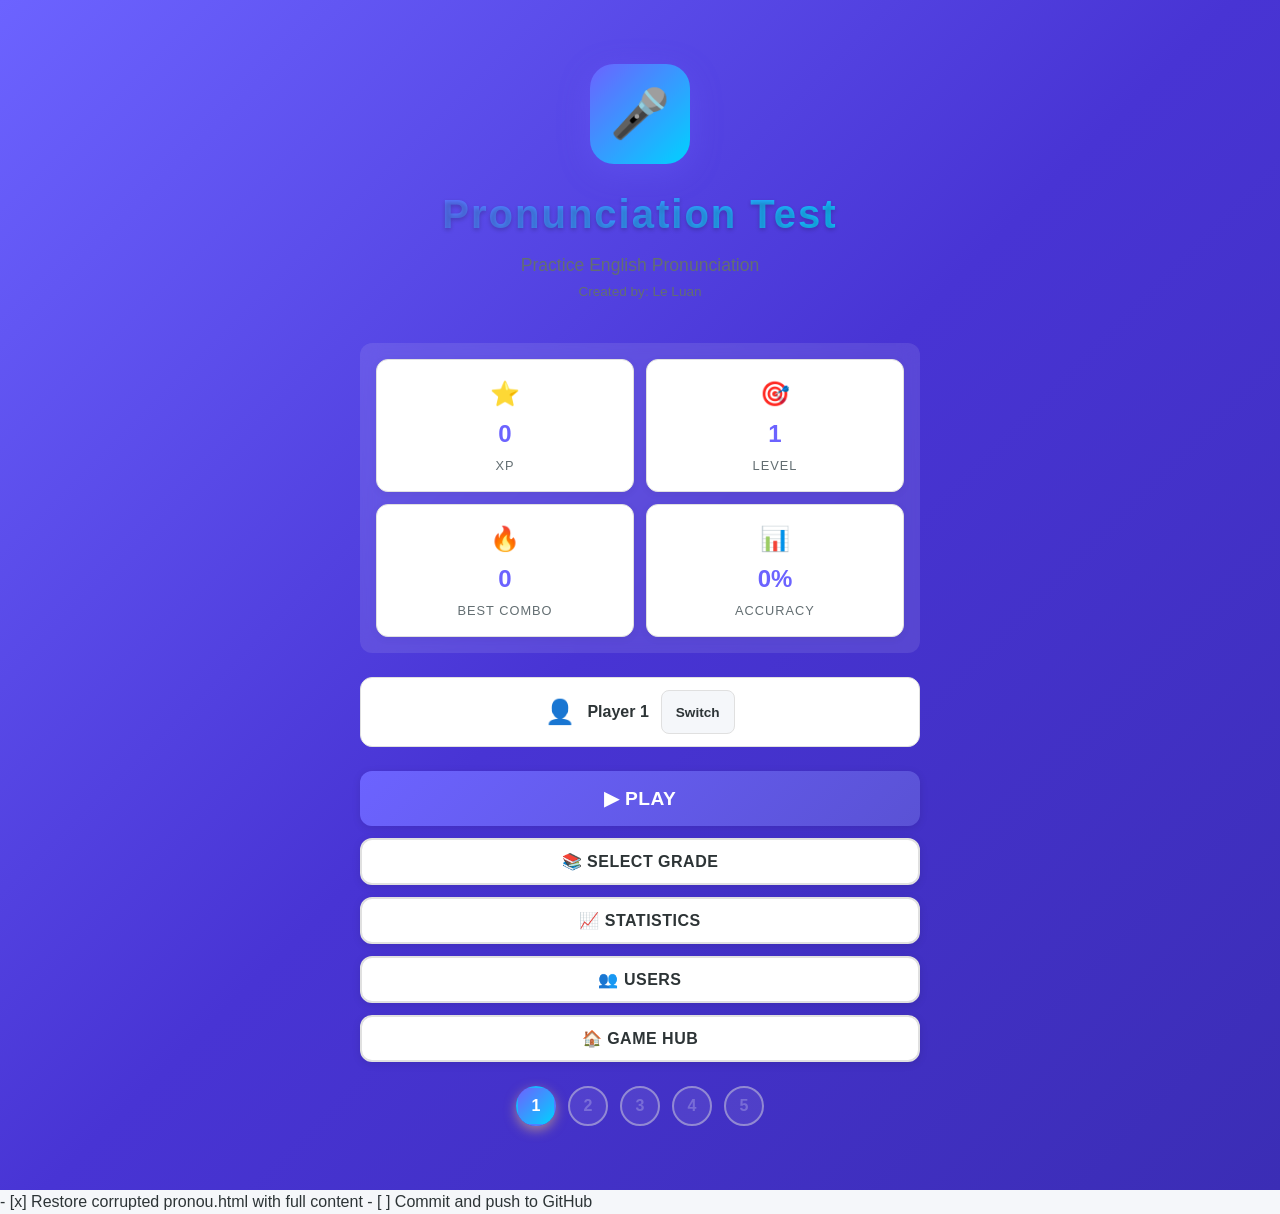
==== games/pronun/pronunciation.html @ f2860346 "Rename games/pronou/ to games/pronun/ and update all references" ====
<!DOCTYPE html>
<html lang="en">
<head>
  <meta charset="UTF-8">
  <meta name="viewport" content="width=device-width, initial-scale=1.0, maximum-scale=1.0, user-scalable=no">
  <meta name="theme-color" content="#6c63ff">
  <meta name="apple-mobile-web-app-capable" content="yes">
  <meta name="apple-mobile-web-app-status-bar-style" content="black-translucent">
  <meta name="apple-mobile-web-app-title" content="Pronunciation Test">
  <meta name="description" content="Practice English Pronunciation - Grades 6-9">
  <meta name="mobile-web-app-capable" content="yes">
  <title>Pronunciation Test - English Pronunciation Practice</title>
  <link rel="manifest" href="../../manifest.json">
  <link rel="apple-touch-icon" href="../../icons/icon-192x192.png">
  <link rel="icon" type="image/png" sizes="192x192" href="../../icons/icon-192x192.png">
  <link rel="stylesheet" href="../../shared/css/style.css">
  <link rel="stylesheet" href="css/pronun.css">

  <!-- Google tag (gtag.js) -->
  <script async src="https://www.googletagmanager.com/gtag/js?id=G-DM3H51C9WT"></script>
  <script>
    window.dataLayer = window.dataLayer || [];
    function gtag(){dataLayer.push(arguments);}
    gtag('js', new Date());
    gtag('config', 'G-DM3H51C9WT');
  </script>
</head>
<body>

  <!-- ==================== MAIN MENU SCREEN ==================== -->
  <section id="screen-menu" class="screen active">
    <div class="menu-container">
      <div class="logo-area">
        <div class="logo-icon">🎤</div>
        <h1 class="game-title">Pronunciation Test</h1>
        <p class="game-subtitle">Practice English Pronunciation</p>
        <p class="contact-info">Created by: Le Luan</p>
      </div>

      <div class="menu-stats-bar">
        <div class="stat-item">
          <span class="stat-icon">⭐</span>
          <span class="stat-value" id="menu-xp">0</span>
          <span class="stat-label">XP</span>
        </div>
        <div class="stat-item">
          <span class="stat-icon">🎯</span>
          <span class="stat-value" id="menu-level">1</span>
          <span class="stat-label">Level</span>
        </div>
        <div class="stat-item">
          <span class="stat-icon">🔥</span>
          <span class="stat-value" id="menu-combo">0</span>
          <span class="stat-label">Best Combo</span>
        </div>
        <div class="stat-item">
          <span class="stat-icon">📊</span>
          <span class="stat-value" id="menu-accuracy">0%</span>
          <span class="stat-label">Accuracy</span>
        </div>
      </div>

      <div class="user-indicator" id="user-indicator">
        <span class="user-icon">👤</span>
        <span class="user-name" id="user-name">Player 1</span>
        <button class="btn-user-switch" id="btn-user-menu">Switch</button>
      </div>

      <div class="menu-buttons">
        <button class="btn btn-primary btn-large" id="btn-play">▶ PLAY</button>
        <button class="btn btn-secondary" id="btn-grade-select">📚 Select Grade</button>
        <button class="btn btn-secondary" id="btn-stats">📈 Statistics</button>
        <button class="btn btn-secondary" id="btn-users">👥 Users</button>
        <button class="btn btn-secondary" id="btn-back-to-hub">🏠 Game Hub</button>
      </div>

      <div class="level-progress-indicator" id="level-progress">
        <!-- Dynamically populated -->
      </div>
    </div>
  </section>

  <!-- ==================== GRADE SELECTION SCREEN ==================== -->
  <section id="screen-grade" class="screen">
    <div class="screen-header">
      <button class="btn btn-back" id="btn-grade-back">← Back</button>
      <h2>Select Grade</h2>
    </div>
    <div class="grade-container" id="grade-container">
      <!-- Dynamically populated -->
    </div>
  </section>

  <!-- ==================== STATISTICS SCREEN ==================== -->
  <section id="screen-stats" class="screen">
    <div class="screen-header">
      <button class="btn btn-back" id="btn-stats-back">← Back</button>
      <h2>Statistics</h2>
    </div>
    <div class="stats-container" id="stats-content">
      <!-- Dynamically populated -->
    </div>
    <div class="stats-actions">
      <button class="btn btn-danger" id="btn-reset-stats">Reset All Progress</button>
    </div>
  </section>

  <!-- ==================== GAMEPLAY SCREEN ==================== -->
  <section id="screen-game" class="screen">
    <!-- Top Bar -->
    <div class="game-top-bar">
      <div class="hearts-container" id="hearts-display">
        <!-- Hearts generated by JS -->
      </div>
      <div class="xp-container">
        <div class="xp-bar-bg">
          <div class="xp-bar-fill" id="xp-bar-fill" style="width: 0%;"></div>
        </div>
        <span class="xp-text" id="xp-text">0 XP</span>
      </div>
      <div class="game-level-badge" id="game-level-badge">Level 1</div>
    </div>

    <!-- Combo Display -->
    <div class="combo-display" id="combo-display">
      <span class="combo-count" id="combo-count">0</span>
      <span class="combo-label" id="combo-label">Accuracy</span>
    </div>

    <!-- Question Counter -->
    <div class="question-counter" id="question-counter">
      Question <span id="question-num">1</span>/<span id="question-total">20</span>
    </div>

    <!-- Question Display -->
    <div class="question-area">
      <div class="question-card" id="question-card">
        <div class="question-header">
          <span class="question-grade" id="question-grade">Grade 6</span>
          <span class="question-topic" id="question-topic">Neighbourhood</span>
        </div>
        <div class="question-text" id="question-text">
          Choose the word whose underlined part is pronounced differently.
        </div>
        <div class="question-rule" id="question-rule">
          Rule: <span id="rule-text">s/es</span>
        </div>
      </div>
    </div>

    <!-- Word Options -->
    <div class="word-options" id="word-options">
      <!-- Dynamically populated with 4 word buttons -->
    </div>

    <!-- Microphone Button -->
    <div class="microphone-area">
      <button class="btn-microphone" id="btn-microphone" aria-label="Speak">
        <span class="mic-icon">🎤</span>
        <span class="mic-text">Tap to Speak</span>
      </button>
      <div class="mic-status" id="mic-status">Ready</div>
    </div>

    <!-- Feedback Overlay (includes speech result) -->
    <div class="feedback-overlay" id="feedback-overlay" style="display:none;">
      <div class="feedback-content" id="feedback-content">
        <div class="feedback-header-row">
          <div class="feedback-icon" id="feedback-icon">✔</div>
          <div class="feedback-text" id="feedback-text">Correct!</div>
          <div class="feedback-detail" id="feedback-detail">+10 XP</div>
        </div>

        <div class="feedback-speech-row">
          <div class="speech-item">
            <span class="speech-label">You said:</span>
            <span class="speech-value" id="result-text">-</span>
          </div>
          <div class="speech-item">
            <span class="speech-label">Correct:</span>
            <span class="speech-value correct-val" id="correct-word">-</span>
          </div>
          <div class="speech-item">
            <span class="speech-label">IPA:</span>
            <span class="speech-value ipa-val" id="correct-ipa">-</span>
          </div>
        </div>
        
        <div class="score-breakdown" id="score-breakdown">
          <div class="score-item">
            <span class="score-label">Accuracy:</span>
            <span class="score-value" id="score-accuracy">0%</span>
          </div>
          <div class="score-item">
            <span class="score-label">Pronunciation:</span>
            <span class="score-value" id="score-pronunciation">0%</span>
          </div>
          <div class="score-item">
            <span class="score-label">Fluency:</span>
            <span class="score-value" id="score-fluency">0%</span>
          </div>
          <div class="score-item overall">
            <span class="score-label">Overall:</span>
            <span class="score-value" id="score-overall">0%</span>
          </div>
        </div>

        <div class="feedback-explanation" id="feedback-explanation">
          <div class="explanation-text" id="explanation-text"></div>
        </div>

        <button class="btn btn-primary btn-feedback-ok" id="btn-feedback-ok">OK</button>
      </div>
    </div>

    <!-- Combo Popup -->
    <div class="combo-popup" id="combo-popup" style="display:none;">
      <div class="combo-popup-text" id="combo-popup-text">🔥 GREAT!</div>
    </div>
  </section>

  <!-- ==================== LEVEL COMPLETE SCREEN ==================== -->
  <section id="screen-level-complete" class="screen">
    <div class="level-complete-container">
      <div class="level-up-icon">🎉</div>
      <h2 class="level-complete-title" id="level-complete-title">Level Complete!</h2>
      <p class="level-complete-subtitle" id="level-complete-subtitle">Great job!</p>
      <div class="level-complete-stats" id="level-complete-stats">
        <!-- Dynamic -->
      </div>
      <div class="level-complete-next" id="level-complete-next" style="display:none;">
        <p class="unlock-text">✨ Level 2 Unlocked! ✨</p>
      </div>
      <button class="btn btn-primary" id="btn-next-level">Next Level →</button>
      <button class="btn btn-secondary" id="btn-continue-same-level">Play Again</button>
      <button class="btn btn-secondary" id="btn-back-to-menu">Menu</button>
    </div>
  </section>

  <!-- ==================== GAME OVER SCREEN ==================== -->
  <section id="screen-gameover" class="screen">
    <div class="gameover-container">
      <div class="gameover-icon">💔</div>
      <h2 class="gameover-title">Game Over</h2>
      <p class="gameover-subtitle">You ran out of hearts!</p>
      <div class="gameover-stats" id="gameover-stats">
        <!-- Dynamic -->
      </div>
      <button class="btn btn-primary" id="btn-retry">🔄 Try Again</button>
      <button class="btn btn-secondary" id="btn-gameover-menu">🏠 Menu</button>
    </div>
  </section>

  <!-- ==================== USER MANAGEMENT SCREEN ==================== -->
  <section id="screen-users" class="screen">
    <div class="screen-header">
      <button class="btn btn-back" id="btn-users-back">← Back</button>
      <h2>User Management</h2>
    </div>
    <div class="users-container" id="users-container">
      <div class="users-list" id="users-list">
        <!-- Dynamically populated -->
      </div>
      <div class="user-create-area">
        <h3>Create New User</h3>
        <div class="user-create-form">
          <input type="text" id="input-username" class="user-input" placeholder="Username" maxlength="20">
          <input type="text" id="input-displayname" class="user-input" placeholder="Display Name" maxlength="30">
          <button class="btn btn-primary" id="btn-create-user">+ Create</button>
        </div>
        <p class="user-create-hint">Username: 2-20 characters, letters & numbers only</p>
      </div>
    </div>
  </section>

  <!-- ==================== SCRIPTS ==================== -->
  <script src="../../shared/js/userManager.js"></script>
  <script src="../../shared/js/storage.js"></script>
  <script src="../../shared/js/analytics.js"></script>
  <script src="js/audio.js"></script>
  <script src="js/utils.js"></script>
  <script src="js/data.js"></script>
  <script src="js/speech.js"></script>
  <script src="js/score.js"></script>
  <script src="js/data-embed.js"></script>
  <script src="js/ui.js"></script>
  <script src="js/game.js"></script>
  <script>
    // Register Service Worker for PWA
    if ('serviceWorker' in navigator) {
      window.addEventListener('load', () => {
        navigator.serviceWorker.register('../../sw.js')
          .then((registration) => {
            console.log('[PWA] Service Worker registered with scope:', registration.scope);
          })
          .catch((error) => {
            console.error('[PWA] Service Worker registration failed:', error);
          });
      });
    }
  </script>
</body>
</html>
</parameter>
<parameter=task_progress>
- [x] Restore corrupted pronou.html with full content
- [ ] Commit and push to GitHub
</parameter>
</write_to_file>
---- shared/css/style.css ----
/* ============================================================
   WordType - Educational Grammar Game
   Complete Stylesheet
   ============================================================ */

/* ----- CSS Custom Properties (Design Tokens) ----- */
:root {
  /* Primary palette */
  --color-primary: #6c63ff;
  --color-primary-dark: #5a52d5;
  --color-primary-light: #8b85ff;
  --color-secondary: #ff6584;
  --color-accent: #ffd166;

  /* Word type colors */
  --color-noun: #4a90d9;
  --color-verb: #e74c3c;
  --color-adjective: #f39c12;
  --color-adverb: #27ae60;

  /* UI colors */
  --color-bg: #f0f4ff;
  --color-bg-card: #ffffff;
  --color-bg-dark: #2d2d44;
  --color-text: #2d2d44;
  --color-text-light: #7a7a9a;
  --color-text-on-dark: #ffffff;
  --color-success: #27ae60;
  --color-danger: #e74c3c;
  --color-warning: #f39c12;
  --color-border: #e0e5f0;

  /* Spacing */
  --space-xs: 4px;
  --space-sm: 8px;
  --space-md: 16px;
  --space-lg: 24px;
  --space-xl: 32px;
  --space-2xl: 48px;

  /* Border radius */
  --radius-sm: 8px;
  --radius-md: 12px;
  --radius-lg: 20px;
  --radius-full: 50%;

  /* Shadows */
  --shadow-sm: 0 2px 8px rgba(108, 99, 255, 0.1);
  --shadow-md: 0 4px 16px rgba(108, 99, 255, 0.15);
  --shadow-lg: 0 8px 32px rgba(108, 99, 255, 0.2);
  --shadow-btn: 0 4px 0 rgba(0, 0, 0, 0.15);
  --shadow-btn-hover: 0 6px 0 rgba(0, 0, 0, 0.15);

  /* Transitions */
  --transition-fast: 0.15s ease;
  --transition-normal: 0.3s ease;
  --transition-slow: 0.5s ease;

  /* Font */
  --font-main: 'Segoe UI', -apple-system, BlinkMacSystemFont, Roboto, Oxygen, Ubuntu, Cantarell, sans-serif;
  --font-size-sm: 14px;
  --font-size-md: 16px;
  --font-size-lg: 20px;
  --font-size-xl: 28px;
  --font-size-2xl: 40px;
  --font-size-3xl: 56px;

  /* Z-index layers */
  --z-base: 1;
  --z-overlay: 100;
  --z-popup: 200;
  --z-modal: 300;
}

/* ----- Reset & Base Styles ----- */
*, *::before, *::after {
  margin: 0;
  padding: 0;
  box-sizing: border-box;
}

html {
  font-size: 16px;
  -webkit-text-size-adjust: 100%;
  height: 100%;
  overflow-y: auto;
}

body {
  font-family: var(--font-main);
  background: var(--color-bg);
  color: var(--color-text);
  min-height: 100vh;
  min-height: 100dvh;
  height: auto;
  overflow-x: hidden;
  overflow-y: auto;
  line-height: 1.5;
}

button {
  font-family: inherit;
  cursor: pointer;
  border: none;
  outline: none;
  user-select: none;
  -webkit-tap-highlight-color: transparent;
}

/* ----- Screen System ----- */
.screen {
  display: none;
  width: 100%;
  min-height: 100vh;
  min-height: 100dvh;
  position: absolute;
  top: 0;
  left: 0;
  z-index: var(--z-base);
}

.screen.active {
  display: flex;
  position: relative;
}

/* ============================================================
   MAIN MENU SCREEN
   ============================================================ */
#screen-menu {
  align-items: center;
  justify-content: center;
  background: linear-gradient(135deg, #6c63ff 0%, #4834d4 50%, #3b2db5 100%);
  padding: var(--space-lg);
}

.menu-container {
  width: 100%;
  max-width: 420px;
  text-align: center;
}

.logo-area {
  margin-bottom: var(--space-xl);
}

.logo-icon {
  width: 80px;
  height: 80px;
  background: var(--color-accent);
  color: var(--color-primary-dark);
  font-size: var(--font-size-3xl);
  font-weight: 900;
  border-radius: var(--radius-lg);
  display: flex;
  align-items: center;
  justify-content: center;
  margin: 0 auto var(--space-md);
  box-shadow: 0 8px 24px rgba(255, 209, 102, 0.4);
  animation: logoFloat 3s ease-in-out infinite;
}

@keyframes logoFloat {
  0%, 100% { transform: translateY(0); }
  50% { transform: translateY(-10px); }
}

.game-title {
  color: white;
  font-size: var(--font-size-2xl);
  font-weight: 800;
  letter-spacing: 2px;
  text-shadow: 0 2px 4px rgba(0, 0, 0, 0.2);
}

.game-subtitle {
  color: rgba(255, 255, 255, 0.8);
  font-size: var(--font-size-md);
  margin-top: var(--space-xs);
}

.menu-stats-bar {
  display: flex;
  justify-content: center;
  gap: var(--space-lg);
  margin-bottom: var(--space-xl);
  padding: var(--space-md);
  background: rgba(255, 255, 255, 0.1);
  border-radius: var(--radius-md);
  backdrop-filter: blur(10px);
}

.stat-item {
  display: flex;
  flex-direction: column;
  align-items: center;
  gap: var(--space-xs);
}

.stat-icon { font-size: 24px; }

.stat-value {
  color: white;
  font-size: var(--font-size-xl);
  font-weight: 700;
}

.stat-label {
  color: rgba(255, 255, 255, 0.7);
  font-size: var(--font-size-sm);
  text-transform: uppercase;
  letter-spacing: 1px;
}

.menu-buttons {
  display: flex;
  flex-direction: column;
  gap: var(--space-md);
  margin-bottom: var(--space-xl);
}

.level-progress-indicator {
  display: flex;
  justify-content: center;
  gap: var(--space-md);
}

.level-dot {
  width: 40px;
  height: 40px;
  border-radius: var(--radius-full);
  display: flex;
  align-items: center;
  justify-content: center;
  font-weight: 700;
  font-size: var(--font-size-md);
  transition: var(--transition-normal);
}

.level-dot.active {
  background: var(--color-accent);
  color: var(--color-primary-dark);
  box-shadow: 0 4px 12px rgba(255, 209, 102, 0.5);
}

.level-dot.locked {
  background: rgba(255, 255, 255, 0.15);
  color: rgba(255, 255, 255, 0.5);
}

.level-dot.unlocked {
  background: var(--color-success);
  color: white;
  box-shadow: 0 4px 12px rgba(39, 174, 96, 0.4);
}

.level-dot.completed {
  background: var(--color-success);
  color: white;
  box-shadow: 0 4px 12px rgba(39, 174, 96, 0.4);
}

/* ============================================================
   BUTTON SYSTEM
   ============================================================ */
.btn {
  display: inline-flex;
  align-items: center;
  justify-content: center;
  gap: var(--space-sm);
  padding: var(--space-md) var(--space-xl);
  border-radius: var(--radius-md);
  font-size: var(--font-size-md);
  font-weight: 700;
  transition: all var(--transition-fast);
  text-transform: uppercase;
  letter-spacing: 0.5px;
}

.btn:active {
  transform: translateY(2px);
}

.btn-primary {
  background: var(--color-accent);
  color: var(--color-text);
  box-shadow: var(--shadow-btn);
}

.btn-primary:hover {
  background: #ffe082;
  transform: translateY(-2px);
  box-shadow: var(--shadow-btn-hover);
}

.btn-primary:active {
  transform: translateY(2px);
  box-shadow: 0 2px 0 rgba(0, 0, 0, 0.15);
}

.btn-secondary {
  background: rgba(255, 255, 255, 0.2);
  color: white;
  border: 2px solid rgba(255, 255, 255, 0.3);
}

.btn-secondary:hover {
  background: rgba(255, 255, 255, 0.3);
  border-color: rgba(255, 255, 255, 0.5);
}

.btn-danger {
  background: var(--color-danger);
  color: white;
  box-shadow: var(--shadow-btn);
}

.btn-danger:hover {
  background: #c0392b;
  transform: translateY(-2px);
}

.btn-back {
  background: transparent;
  color: var(--color-text);
  font-size: var(--font-size-md);
  font-weight: 600;
  padding: var(--space-sm) var(--space-md);
}

.btn-back:hover {
  color: var(--color-primary);
}

.btn-large {
  padding: var(--space-lg) var(--space-2xl);
  font-size: var(--font-size-lg);
  width: 100%;
}

/* ============================================================
   LEVELS SCREEN
   ============================================================ */
#screen-levels {
  flex-direction: column;
  background: var(--color-bg);
}

.screen-header {
  display: flex;
  align-items: center;
  gap: var(--space-md);
  padding: var(--space-lg);
  background: white;
  border-bottom: 1px solid var(--color-border);
}

.screen-header h2 {
  font-size: var(--font-size-lg);
  font-weight: 700;
}

.levels-container {
  flex: 1;
  padding: var(--space-lg);
  display: flex;
  flex-direction: column;
  gap: var(--space-md);
  max-width: 500px;
  width: 100%;
  margin: 0 auto;
}

.level-card {
  background: white;
  border-radius: var(--radius-md);
  padding: var(--space-lg);
  display: flex;
  align-items: center;
  gap: var(--space-lg);
  box-shadow: var(--shadow-sm);
  cursor: pointer;
  transition: var(--transition-normal);
  border: 2px solid transparent;
}

.level-card:hover:not(.level-card-locked) {
  border-color: var(--color-primary);
  box-shadow: var(--shadow-md);
  transform: translateY(-2px);
}

.level-card-locked {
  opacity: 0.5;
  cursor: not-allowed;
}

.level-card-completed {
  border-color: var(--color-success);
}

.level-card-number {
  width: 48px;
  height: 48px;
  border-radius: var(--radius-full);
  display: flex;
  align-items: center;
  justify-content: center;
  font-weight: 800;
  font-size: var(--font-size-lg);
  flex-shrink: 0;
}

.level-card-number.locked { background: #e0e5f0; color: var(--color-text-light); }
.level-card-number.available { background: var(--color-primary); color: white; }
.level-card-number.completed { background: var(--color-success); color: white; }

.level-card-info {
  flex: 1;
}

.level-card-info h3 {
  font-size: var(--font-size-md);
  font-weight: 700;
}

.level-card-info p {
  font-size: var(--font-size-sm);
  color: var(--color-text-light);
  margin-top: var(--space-xs);
}

.level-card-status {
  font-size: 24px;
}

/* ============================================================
   STATISTICS SCREEN
   ============================================================ */
#screen-stats {
  flex-direction: column;
  background: var(--color-bg);
}

.stats-container {
  flex: 1;
  padding: var(--space-lg);
  max-width: 500px;
  width: 100%;
  margin: 0 auto;
}

.stat-card {
  background: white;
  border-radius: var(--radius-md);
  padding: var(--space-lg);
  margin-bottom: var(--space-md);
  box-shadow: var(--shadow-sm);
}

.stat-card h3 {
  font-size: var(--font-size-sm);
  color: var(--color-text-light);
  text-transform: uppercase;
  letter-spacing: 1px;
  margin-bottom: var(--space-sm);
}

.stat-card .stat-value {
  color: var(--color-text);
  font-size: var(--font-size-2xl);
  font-weight: 800;
}

.stats-actions {
  padding: var(--space-lg);
  text-align: center;
}

/* ============================================================
   GAMEPLAY SCREEN
   ============================================================ */
#screen-game {
  flex-direction: column;
  background: linear-gradient(180deg, #f0f4ff 0%, #e8ecf8 100%);
  min-height: 100vh;
  min-height: 100dvh;
}

/* Top Bar */
.game-top-bar {
  display: flex;
  align-items: center;
  justify-content: space-between;
  gap: var(--space-md);
  padding: var(--space-md) var(--space-lg);
  background: white;
  border-bottom: 1px solid var(--color-border);
}

.hearts-container {
  display: flex;
  gap: 2px;
  font-size: 24px;
}

.heart {
  transition: var(--transition-normal);
}

.heart.lost {
  opacity: 0.2;
  transform: scale(0.8);
}

.xp-container {
  flex: 1;
  max-width: 200px;
  display: flex;
  align-items: center;
  gap: var(--space-sm);
}

.xp-bar-bg {
  flex: 1;
  height: 10px;
  background: #e0e5f0;
  border-radius: 10px;
  overflow: hidden;
}

.xp-bar-fill {
  height: 100%;
  background: linear-gradient(90deg, var(--color-accent), #ff9f43);
  border-radius: 10px;
  transition: width var(--transition-normal);
}

.xp-text {
  font-size: var(--font-size-sm);
  font-weight: 700;
  color: var(--color-text);
  white-space: nowrap;
}

.game-level-badge {
  background: var(--color-primary);
  color: white;
  padding: var(--space-xs) var(--space-md);
  border-radius: var(--radius-sm);
  font-size: var(--font-size-sm);
  font-weight: 700;
}

/* Combo Display */
.combo-display {
  text-align: center;
  padding-top: var(--space-md);
}

.combo-count {
  font-size: var(--font-size-xl);
  font-weight: 800;
  color: var(--color-primary);
}

.combo-label {
  display: block;
  font-size: var(--font-size-sm);
  color: var(--color-text-light);
  text-transform: uppercase;
  letter-spacing: 1px;
}

/* Question Counter */
.question-counter {
  text-align: center;
  font-size: var(--font-size-sm);
  color: var(--color-text-light);
  margin: var(--space-sm) 0;
}

/* Word Display Area */
.word-area {
  flex: 1;
  display: flex;
  align-items: center;
  justify-content: center;
  padding: var(--space-lg);
}

.word-card {
  background: white;
  border-radius: var(--radius-lg);
  padding: var(--space-xl) var(--space-2xl);
  box-shadow: var(--shadow-md);
  text-align: center;
  min-width: 280px;
  animation: cardAppear var(--transition-normal);
}

@keyframes cardAppear {
  from {
    opacity: 0;
    transform: scale(0.8) translateY(20px);
  }
  to {
    opacity: 1;
    transform: scale(1) translateY(0);
  }
}

.word-hint {
  display: block;
  font-size: var(--font-size-sm);
  color: var(--color-primary);
  font-weight: 600;
  margin-bottom: var(--space-sm);
  text-transform: uppercase;
  letter-spacing: 1px;
}

.word-text {
  font-size: var(--font-size-2xl);
  font-weight: 800;
  color: var(--color-text);
  line-height: 1.2;
}

.word-main-row {
  display: flex;
  align-items: center;
  justify-content: center;
  gap: var(--space-sm);
}

.btn-speak {
  background: none;
  border: none;
  font-size: var(--font-size-lg);
  cursor: pointer;
  padding: var(--space-xs);
  border-radius: var(--radius-full);
  transition: transform var(--transition-fast), box-shadow var(--transition-fast);
  line-height: 1;
  display: inline-flex;
  align-items: center;
  justify-content: center;
  width: 40px;
  height: 40px;
}

.btn-speak:hover {
  transform: scale(1.15);
  background: rgba(108, 99, 255, 0.1);
}

.btn-speak:active {
  transform: scale(0.95);
}

.word-meaning {
  display: block;
  font-size: var(--font-size-sm);
  color: var(--color-text-light);
  margin-top: var(--space-sm);
  font-style: italic;
}

/* Answer Buttons */
.answer-buttons {
  display: grid;
  grid-template-columns: 1fr 1fr;
  gap: var(--space-md);
  padding: var(--space-lg);
  max-width: 600px;
  width: 100%;
  margin: 0 auto;
}

.btn-type {
  padding: var(--space-lg);
  border-radius: var(--radius-md);
  font-size: var(--font-size-lg);
  font-weight: 800;
  color: white;
  text-transform: uppercase;
  letter-spacing: 1px;
  box-shadow: var(--shadow-btn);
  transition: all var(--transition-fast);
  position: relative;
  overflow: hidden;
}

.btn-type:active {
  transform: translateY(2px);
  box-shadow: 0 2px 0 rgba(0, 0, 0, 0.15);
}

.btn-type:hover {
  transform: translateY(-2px);
  filter: brightness(1.1);
}

.btn-type:disabled {
  opacity: 0.5;
  cursor: not-allowed;
  transform: none !important;
}

.btn-noun {
  background: var(--color-noun);
  box-shadow: 0 4px 0 #3570b0;
}

.btn-verb {
  background: var(--color-verb);
  box-shadow: 0 4px 0 #c0392b;
}

.btn-adjective {
  background: var(--color-adjective);
  box-shadow: 0 4px 0 #d68910;
}

.btn-adverb {
  background: var(--color-adverb);
  box-shadow: 0 4px 0 #1e8449;
}

/* Button press ripple effect */
.btn-type::after {
  content: '';
  position: absolute;
  top: 50%;
  left: 50%;
  width: 0;
  height: 0;
  background: rgba(255, 255, 255, 0.3);
  border-radius: 50%;
  transform: translate(-50%, -50%);
  transition: width 0.6s, height 0.6s, opacity 0.6s;
  opacity: 0;
}

.btn-type:active::after {
  width: 300px;
  height: 300px;
  opacity: 1;
}

/* Correct/Wrong button states */
.btn-type.correct {
  background: var(--color-success) !important;
  box-shadow: 0 4px 0 #1e8449 !important;
  animation: pulseGreen 0.5s ease;
}

.btn-type.wrong {
  background: #666 !important;
  box-shadow: 0 4px 0 #444 !important;
  animation: shake 0.4s ease;
}

/* Feedback Overlay */
.feedback-overlay {
  position: fixed;
  top: 0;
  left: 0;
  width: 100%;
  height: 100%;
  display: flex;
  align-items: center;
  justify-content: center;
  z-index: var(--z-overlay);
  pointer-events: none;
}

.feedback-content {
  background: white;
  border-radius: var(--radius-lg);
  padding: var(--space-xl) var(--space-2xl);
  text-align: center;
  box-shadow: var(--shadow-lg);
  animation: feedbackPop 0.4s ease;
}

@keyframes feedbackPop {
  0% { transform: scale(0.5); opacity: 0; }
  60% { transform: scale(1.1); }
  100% { transform: scale(1); opacity: 1; }
}

.feedback-icon {
  font-size: 48px;
  margin-bottom: var(--space-sm);
}

.feedback-text {
  font-size: var(--font-size-xl);
  font-weight: 700;
  margin-bottom: var(--space-xs);
}

.feedback-detail {
  font-size: var(--font-size-md);
  color: var(--color-text-light);
  margin-bottom: var(--space-md);
}

.btn-feedback-ok {
  margin-top: var(--space-sm);
  padding: var(--space-sm) var(--space-xl);
  font-size: var(--font-size-md);
  min-width: 100px;
}

/* Feedback extra info (hint, family) */
.feedback-extras {
  margin-top: var(--space-md);
  padding-top: var(--space-md);
  border-top: 1px solid var(--color-border);
  text-align: left;
}

.feedback-extra-item {
  display: flex;
  gap: var(--space-sm);
  font-size: var(--font-size-sm);
  line-height: 1.6;
  margin-bottom: var(--space-xs);
}

.feedback-label {
  color: var(--color-text-light);
  font-weight: 600;
  white-space: nowrap;
  min-width: 70px;
}

.feedback-value {
  color: var(--color-text);
  font-weight: 500;
}

/* Combo Popup */
.combo-popup {
  position: fixed;
  top: 50%;
  left: 50%;
  transform: translate(-50%, -50%);
  z-index: var(--z-popup);
  pointer-events: none;
  animation: comboRise 1s ease forwards;
}

@keyframes comboRise {
  0% {
    opacity: 0;
    transform: translate(-50%, -50%) scale(0.5);
  }
  20% {
    opacity: 1;
    transform: translate(-50%, -60%) scale(1.1);
  }
  80% {
    opacity: 1;
    transform: translate(-50%, -80%) scale(1);
  }
  100% {
    opacity: 0;
    transform: translate(-50%, -100%) scale(0.8);
  }
}

.combo-popup-text {
  font-size: 32px;
  font-weight: 900;
  color: var(--color-primary);
  text-shadow: 0 4px 12px rgba(108, 99, 255, 0.4);
  white-space: nowrap;
}

/* ============================================================
   BOSS FIGHT SCREEN
   ============================================================ */
#screen-boss {
  flex-direction: column;
  background: linear-gradient(135deg, #1a1a2e 0%, #16213e 50%, #0f3460 100%);
  color: white;
}

.boss-header {
  text-align: center;
  padding: var(--space-lg);
}

.boss-title {
  font-size: var(--font-size-xl);
  font-weight: 800;
  color: #e74c3c;
  text-shadow: 0 0 20px rgba(231, 76, 60, 0.5);
  animation: bossTitlePulse 2s ease-in-out infinite;
}

@keyframes bossTitlePulse {
  0%, 100% { transform: scale(1); opacity: 1; }
  50% { transform: scale(1.05); opacity: 0.9; }
}

.boss-area {
  flex: 1;
  display: flex;
  flex-direction: column;
  align-items: center;
  justify-content: center;
  padding: var(--space-lg);
  gap: var(--space-lg);
  max-width: 600px;
  width: 100%;
  margin: 0 auto;
}

.boss-info {
  width: 100%;
  text-align: center;
}

.boss-name {
  font-size: var(--font-size-lg);
  font-weight: 700;
  margin-bottom: var(--space-md);
  color: #ff6b6b;
}

.boss-hp-bar-bg {
  width: 100%;
  height: 20px;
  background: rgba(255, 255, 255, 0.1);
  border-radius: 20px;
  overflow: hidden;
  border: 2px solid rgba(255, 255, 255, 0.2);
}

.boss-hp-bar-fill {
  height: 100%;
  background: linear-gradient(90deg, #e74c3c, #ff6b6b);
  border-radius: 20px;
  transition: width var(--transition-normal);
}

.boss-hp-text {
  font-size: var(--font-size-sm);
  color: rgba(255, 255, 255, 0.7);
  margin-top: var(--space-xs);
}

.boss-question-area {
  text-align: center;
}

.boss-sentence {
  font-size: var(--font-size-lg);
  font-weight: 600;
  line-height: 1.6;
  margin-bottom: var(--space-sm);
}

.boss-family-tag {
  display: inline-block;
  background: rgba(108, 99, 255, 0.3);
  color: var(--color-primary-light);
  padding: var(--space-xs) var(--space-md);
  border-radius: var(--radius-sm);
  font-size: var(--font-size-sm);
  font-weight: 600;
}

.boss-options {
  display: grid;
  grid-template-columns: 1fr 1fr;
  gap: var(--space-md);
  width: 100%;
}

.boss-option-btn {
  padding: var(--space-lg);
  border-radius: var(--radius-md);
  background: rgba(255, 255, 255, 0.1);
  color: white;
  font-size: var(--font-size-md);
  font-weight: 600;
  border: 2px solid rgba(255, 255, 255, 0.2);
  transition: var(--transition-fast);
}

.boss-option-btn:hover {
  background: rgba(255, 255, 255, 0.2);
  border-color: rgba(255, 255, 255, 0.4);
  transform: translateY(-2px);
}

.boss-option-btn:disabled {
  opacity: 0.5;
  cursor: not-allowed;
  transform: none !important;
}

.boss-option-btn.correct {
  background: var(--color-success) !important;
  border-color: var(--color-success) !important;
}

.boss-option-btn.wrong {
  background: var(--color-danger) !important;
  border-color: var(--color-danger) !important;
}

.boss-explanation {
  background: rgba(108, 99, 255, 0.2);
  border-radius: var(--radius-md);
  padding: var(--space-md);
  width: 100%;
  text-align: center;
  border-left: 4px solid var(--color-primary);
}

.explanation-text {
  font-size: var(--font-size-sm);
  color: rgba(255, 255, 255, 0.9);
  line-height: 1.6;
}

.btn-boss-ok {
  margin-top: var(--space-sm);
  padding: var(--space-sm) var(--space-lg);
  min-width: 80px;
}

.boss-hearts {
  display: flex;
  gap: var(--space-sm);
  font-size: 28px;
}

.boss-damage-animation {
  position: fixed;
  top: 50%;
  left: 50%;
  transform: translate(-50%, -50%);
  z-index: var(--z-popup);
  pointer-events: none;
}

.damage-number {
  font-size: 48px;
  font-weight: 900;
  color: #e74c3c;
  text-shadow: 0 0 20px rgba(231, 76, 60, 0.8);
  animation: damageFly 0.8s ease forwards;
}

@keyframes damageFly {
  0% {
    opacity: 1;
    transform: translateY(0) scale(1);
  }
  100% {
    opacity: 0;
    transform: translateY(-60px) scale(1.5);
  }
}

/* ============================================================
   BOSS VICTORY SCREEN
   ============================================================ */
#screen-boss-victory {
  align-items: center;
  justify-content: center;
  background: linear-gradient(135deg, #1a1a2e 0%, #16213e 50%, #0f3460 100%);
}

.victory-container {
  text-align: center;
  color: white;
  animation: victoryPop 0.6s ease;
}

@keyframes victoryPop {
  0% { transform: scale(0.3); opacity: 0; }
  60% { transform: scale(1.1); }
  100% { transform: scale(1); opacity: 1; }
}

.victory-icon {
  font-size: 80px;
  margin-bottom: var(--space-lg);
  animation: victorySpin 1s ease;
}

@keyframes victorySpin {
  0% { transform: rotate(0deg) scale(0); }
  50% { transform: rotate(360deg) scale(1.2); }
  100% { transform: rotate(720deg) scale(1); }
}

.victory-title {
  font-size: var(--font-size-2xl);
  font-weight: 800;
  color: var(--color-accent);
  margin-bottom: var(--space-sm);
}

.victory-subtitle {
  font-size: var(--font-size-lg);
  color: rgba(255, 255, 255, 0.8);
  margin-bottom: var(--space-xl);
}

.victory-rewards {
  display: flex;
  justify-content: center;
  gap: var(--space-xl);
  margin-bottom: var(--space-xl);
}

.reward-item {
  background: rgba(255, 255, 255, 0.1);
  padding: var(--space-md) var(--space-lg);
  border-radius: var(--radius-md);
  font-size: var(--font-size-md);
  font-weight: 600;
  color: var(--color-accent);
}

/* ============================================================
   LEVEL COMPLETE SCREEN
   ============================================================ */
#screen-level-complete {
  align-items: center;
  justify-content: center;
  background: linear-gradient(135deg, #6c63ff 0%, #4834d4 50%, #3b2db5 100%);
  color: white;
}

.level-complete-container {
  text-align: center;
  padding: var(--space-xl);
  max-width: 400px;
  width: 100%;
}

.level-up-icon {
  font-size: 80px;
  margin-bottom: var(--space-lg);
  animation: levelUpBounce 1s ease;
}

@keyframes levelUpBounce {
  0% { transform: translateY(100px) scale(0); opacity: 0; }
  50% { transform: translateY(-20px) scale(1.1); }
  70% { transform: translateY(10px) scale(0.9); }
  100% { transform: translateY(0) scale(1); opacity: 1; }
}

.level-complete-title {
  font-size: var(--font-size-2xl);
  font-weight: 800;
  margin-bottom: var(--space-sm);
}

.level-complete-subtitle {
  font-size: var(--font-size-md);
  color: rgba(255, 255, 255, 0.8);
  margin-bottom: var(--space-xl);
}

.level-complete-stats {
  display: flex;
  flex-direction: column;
  gap: var(--space-md);
  margin-bottom: var(--space-xl);
}

.level-stat-row {
  display: flex;
  justify-content: space-between;
  padding: var(--space-md);
  background: rgba(255, 255, 255, 0.1);
  border-radius: var(--radius-sm);
  font-size: var(--font-size-md);
}

.level-stat-row span:last-child {
  font-weight: 700;
  color: var(--color-accent);
}

.unlock-text {
  font-size: var(--font-size-lg);
  font-weight: 700;
  color: var(--color-accent);
  animation: unlockGlow 1.5s ease-in-out infinite;
  margin-bottom: var(--space-xl);
}

@keyframes unlockGlow {
  0%, 100% { text-shadow: 0 0 10px rgba(255, 209, 102, 0.5); }
  50% { text-shadow: 0 0 30px rgba(255, 209, 102, 0.8); }
}

/* ============================================================
   DIFFICULTY SELECTOR
   ============================================================ */
.difficulty-selector {
  display: flex;
  justify-content: center;
  gap: var(--space-sm);
  padding: var(--space-sm) var(--space-lg) var(--space-md);
}

.btn-difficulty {
  padding: var(--space-xs) var(--space-md);
  border-radius: var(--radius-sm);
  background: var(--color-bg);
  border: 2px solid var(--color-border);
  color: var(--color-text-light);
  font-size: var(--font-size-sm);
  font-weight: 600;
  cursor: pointer;
  font-family: inherit;
  transition: var(--transition-fast);
}

.btn-difficulty:hover {
  border-color: var(--color-primary);
  color: var(--color-primary);
}

.btn-difficulty.active {
  background: var(--color-primary);
  border-color: var(--color-primary);
  color: white;
}

.level-complete-container .btn {
  margin-bottom: var(--space-md);
  width: 100%;
}

/* ============================================================
   USER INDICATOR
   ============================================================ */
.user-indicator {
  display: flex;
  align-items: center;
  justify-content: center;
  gap: var(--space-sm);
  margin-bottom: var(--space-md);
  padding: var(--space-sm) var(--space-md);
  background: rgba(255, 255, 255, 0.15);
  border-radius: var(--radius-md);
}

.user-icon {
  font-size: 20px;
}

.user-name {
  color: white;
  font-size: var(--font-size-md);
  font-weight: 600;
}

.btn-user-switch {
  background: rgba(255, 255, 255, 0.2);
  color: white;
  border: none;
  padding: var(--space-xs) var(--space-sm);
  border-radius: var(--radius-sm);
  font-size: var(--font-size-sm);
  cursor: pointer;
  font-family: inherit;
  font-weight: 600;
  transition: var(--transition-fast);
}

.btn-user-switch:hover {
  background: rgba(255, 255, 255, 0.35);
}

/* ============================================================
   USER MANAGEMENT SCREEN
   ============================================================ */
#screen-users {
  flex-direction: column;
  background: var(--color-bg);
}

.users-container {
  flex: 1;
  padding: var(--space-lg);
  max-width: 500px;
  width: 100%;
  margin: 0 auto;
  overflow-y: auto;
}

.users-list {
  display: flex;
  flex-direction: column;
  gap: var(--space-sm);
  margin-bottom: var(--space-xl);
}

.user-card {
  display: flex;
  align-items: center;
  gap: var(--space-md);
  background: white;
  padding: var(--space-md);
  border-radius: var(--radius-md);
  box-shadow: var(--shadow-sm);
  cursor: pointer;
  transition: var(--transition-fast);
  border: 2px solid transparent;
}

.user-card:hover {
  border-color: var(--color-primary);
  box-shadow: var(--shadow-md);
}

.user-card.active-user {
  border-color: var(--color-success);
  background: #f0fff4;
}

.user-card-avatar {
  font-size: 32px;
  width: 48px;
  height: 48px;
  display: flex;
  align-items: center;
  justify-content: center;
  background: var(--color-bg);
  border-radius: var(--radius-full);
}

.user-card-info {
  flex: 1;
}

.user-card-info .user-card-name {
  font-weight: 700;
  font-size: var(--font-size-md);
}

.user-card-info .user-card-username {
  font-size: var(--font-size-sm);
  color: var(--color-text-light);
}

.user-card-info .user-card-stats {
  font-size: var(--font-size-sm);
  color: var(--color-text-light);
  margin-top: 2px;
}

.user-card .btn-delete-user {
  background: none;
  border: none;
  font-size: 18px;
  cursor: pointer;
  opacity: 0.5;
  padding: var(--space-xs);
  transition: var(--transition-fast);
}

.user-card .btn-delete-user:hover {
  opacity: 1;
}

.user-create-area {
  background: white;
  border-radius: var(--radius-md);
  padding: var(--space-lg);
  box-shadow: var(--shadow-sm);
}

.user-create-area h3 {
  font-size: var(--font-size-md);
  font-weight: 700;
  margin-bottom: var(--space-md);
}

.user-create-form {
  display: flex;
  flex-direction: column;
  gap: var(--space-sm);
}

.user-input {
  padding: var(--space-md);
  border: 2px solid var(--color-border);
  border-radius: var(--radius-sm);
  font-size: var(--font-size-md);
  font-family: inherit;
  outline: none;
  transition: var(--transition-fast);
}

.user-input:focus {
  border-color: var(--color-primary);
}

.user-create-hint {
  font-size: var(--font-size-sm);
  color: var(--color-text-light);
  margin-top: var(--space-sm);
}

/* ============================================================
   GAME OVER SCREEN
   ============================================================ */
#screen-gameover {
  align-items: center;
  justify-content: center;
  background: linear-gradient(135deg, #2d2d44 0%, #1a1a2e 100%);
  color: white;
}

.gameover-container {
  text-align: center;
  padding: var(--space-xl);
  max-width: 400px;
  width: 100%;
  animation: fadeIn var(--transition-normal);
}

@keyframes fadeIn {
  from { opacity: 0; transform: translateY(20px); }
  to { opacity: 1; transform: translateY(0); }
}

.gameover-icon {
  font-size: 80px;
  margin-bottom: var(--space-lg);
}

.gameover-title {
  font-size: var(--font-size-2xl);
  font-weight: 800;
  color: var(--color-danger);
  margin-bottom: var(--space-sm);
}

.gameover-subtitle {
  font-size: var(--font-size-md);
  color: rgba(255, 255, 255, 0.7);
  margin-bottom: var(--space-xl);
}

.gameover-stats {
  display: flex;
  flex-direction: column;
  gap: var(--space-md);
  margin-bottom: var(--space-xl);
}

.gameover-stats .stat-row {
  display: flex;
  justify-content: space-between;
  padding: var(--space-sm) var(--space-md);
  background: rgba(255, 255, 255, 0.1);
  border-radius: var(--radius-sm);
  font-size: var(--font-size-md);
}

.gameover-stats .stat-row span:last-child {
  font-weight: 700;
  color: var(--color-accent);
}

.gameover-container .btn {
  margin-bottom: var(--space-md);
  width: 100%;
}

/* ============================================================
   XP Gain Animation
   ============================================================ */
.xp-gain-animation {
  position: fixed;
  pointer-events: none;
  z-index: var(--z-popup);
  font-weight: 800;
  font-size: var(--font-size-lg);
  animation: xpFloat 1s ease forwards;
}

@keyframes xpFloat {
  0% {
    opacity: 1;
    transform: translateY(0) scale(1);
  }
  100% {
    opacity: 0;
    transform: translateY(-80px) scale(1.3);
  }
}

/* ============================================================
   ANIMATIONS
   ============================================================ */
@keyframes shake {
  0%, 100% { transform: translateX(0); }
  20% { transform: translateX(-8px); }
  40% { transform: translateX(8px); }
  60% { transform: translateX(-5px); }
  80% { transform: translateX(5px); }
}

@keyframes pulseGreen {
  0% { transform: scale(1); }
  50% { transform: scale(1.05); }
  100% { transform: scale(1); }
}

@keyframes slideUp {
  from { transform: translateY(30px); opacity: 0; }
  to { transform: translateY(0); opacity: 1; }
}

/* ============================================================
   RESPONSIVE DESIGN
   ============================================================ */

/* Tablets */
@media (max-width: 768px) {
  :root {
    --font-size-2xl: 32px;
    --font-size-3xl: 44px;
  }

  .game-title { font-size: var(--font-size-2xl); }
  .word-text { font-size: var(--font-size-xl); }
  .answer-buttons { gap: var(--space-sm); padding: var(--space-md); }
  .btn-type { padding: var(--space-md); font-size: var(--font-size-md); }
  .boss-options { gap: var(--space-sm); }
  .boss-option-btn { padding: var(--space-md); }
}

/* Mobile */
@media (max-width: 480px) {
  :root {
    --font-size-xl: 24px;
    --font-size-2xl: 28px;
    --font-size-3xl: 36px;
  }

  .menu-stats-bar { gap: var(--space-md); }
  .stat-value { font-size: var(--font-size-lg); }

  .game-top-bar {
    padding: var(--space-sm) var(--space-md);
    flex-wrap: wrap;
  }

  .hearts-container { font-size: 20px; }
  .xp-container { max-width: 120px; }
  .xp-bar-bg { height: 8px; }

  .word-area { padding: var(--space-md); }
  .word-card {
    padding: var(--space-lg) var(--space-md);
    min-width: auto;
    width: 100%;
  }
  .word-text { font-size: var(--font-size-xl); }

  .answer-buttons {
    grid-template-columns: 1fr 1fr;
    gap: var(--space-sm);
    padding: var(--space-sm);
  }
  .btn-type {
    padding: var(--space-md);
    font-size: var(--font-size-sm);
  }

  .boss-sentence { font-size: var(--font-size-md); }
  .boss-options { grid-template-columns: 1fr 1fr; }
  .boss-option-btn { padding: var(--space-sm); font-size: var(--font-size-sm); }

  .victory-icon { font-size: 60px; }
  .victory-rewards { flex-direction: column; align-items: center; gap: var(--space-sm); }

  .level-card { padding: var(--space-md); }
  .level-card-number { width: 36px; height: 36px; font-size: var(--font-size-md); }
}

/* Small mobile */
@media (max-width: 360px) {
  .answer-buttons {
    grid-template-columns: 1fr 1fr;
  }
  .btn-type {
    padding: var(--space-sm);
    font-size: var(--font-size-sm);
    letter-spacing: 0;
  }
  .boss-options {
    grid-template-columns: 1fr;
  }
}

/* ============================================================
   UTILITY CLASSES
   ============================================================ */
.text-center { text-align: center; }
.mt-sm { margin-top: var(--space-sm); }
.mt-md { margin-top: var(--space-md); }
.mt-lg { margin-top: var(--space-lg); }
.mb-md { margin-bottom: var(--space-md); }
.mb-lg { margin-bottom: var(--space-lg); }

/* ============================================================
   XP BAR LEVEL UP FLASH
   ============================================================ */
.xp-bar-fill.level-up-flash {
  animation: levelFlash 0.5s ease;
}

@keyframes levelFlash {
  0%, 100% { opacity: 1; }
  50% { opacity: 0.3; }
}

/* ============================================================
   PWA / MOBILE APP OPTIMIZATIONS
   ============================================================ */

/* Safe area insets for iPhone (notch + home indicator) */
@supports (padding: env(safe-area-inset-top)) {
  body {
    padding-top: env(safe-area-inset-top);
    padding-bottom: env(safe-area-inset-bottom);
    padding-left: env(safe-area-inset-left);
    padding-right: env(safe-area-inset-right);
  }

  .game-top-bar {
    padding-top: calc(var(--space-sm) + env(safe-area-inset-top));
  }

  .screen-header {
    padding-top: calc(var(--space-md) + env(safe-area-inset-top));
  }

  .boss-header {
    padding-top: calc(var(--space-md) + env(safe-area-inset-top));
  }
}

/* Prevent text selection on interactive elements */
.btn, .btn-type, .btn-difficulty, .level-dot, .word-card, .boss-sentence, .boss-options {
  -webkit-user-select: none;
  user-select: none;
  -webkit-touch-callout: none;
}

/* Prevent iOS bounce/overscroll on the body */
html {
  overscroll-behavior-y: none;
}

/* Ensure screens fill the viewport and allow scrolling */
.screen {
  overflow-y: auto;
  -webkit-overflow-scrolling: touch;
}

/* PWA standalone mode - extra spacing at bottom for home indicator */
@media all and (display-mode: standalone) {
  body {
    padding-bottom: env(safe-area-inset-bottom, 0px);
  }

  .menu-buttons .btn:last-child {
    margin-bottom: env(safe-area-inset-bottom, 0px);
  }
}

/* Optimize touch targets - minimum 44px for accessibility */
.btn, .btn-type, .btn-difficulty, .btn-back, .btn-user-switch {
  min-height: 44px;
  min-width: 44px;
}

/* Smooth transitions for screen changes */
.screen {
  transition: opacity 0.2s ease;
}

/* Prevent zoom on input focus (iOS) */
input[type="text"], input[type="number"], input[type="email"] {
  font-size: 16px !important;
}

/* Dark mode support (optional - respects system preference) */
@media (prefers-color-scheme: dark) {
  /* Keep light theme for this game - just adjust status bar */
}

/* Landscape mode warning (optional) */
@media (orientation: landscape) and (max-height: 500px) {
  .screen {
    padding-top: var(--space-sm);
  }
  .game-top-bar {
    padding-top: var(--space-xs);
  }
}

/* Haptic-like feedback animation for button presses */
.btn:active, .btn-type:active, .btn-difficulty:active {
  transform: scale(0.96);
  transition: transform 0.1s ease;
}

/* Vibration API support (call from JS) */
/* In game.js, use: navigator.vibrate(50) for haptic feedback */
---- games/pronun/css/pronun.css ----
/* ===== PRONOU - English Pronunciation Game ===== */

/* ===== CSS VARIABLES ===== */
:root {
  --color-primary: #6c63ff;
  --color-primary-dark: #5a52d5;
  --color-accent: #00d2ff;
  --color-success: #4caf50;
  --color-danger: #f44336;
  --color-warning: #ff9800;
  --color-bg: #f5f7fa;
  --color-surface: #ffffff;
  --color-text: #2d3436;
  --color-text-secondary: #636e72;
  --color-border: #e0e0e0;
  --color-mic-idle: #6c63ff;
  --color-mic-listening: #f44336;
  --color-mic-processing: #ff9800;
}

/* ===== GLOBAL STYLES ===== */
* {
  box-sizing: border-box;
  margin: 0;
  padding: 0;
}

body {
  font-family: 'Segoe UI', Tahoma, Geneva, Verdana, sans-serif;
  background: var(--color-bg);
  color: var(--color-text);
  min-height: 100vh;
  overflow-x: hidden;
}

.screen {
  display: none;
  min-height: 100vh;
  animation: fadeIn 0.3s ease;
}

.screen.active {
  display: block;
}

@keyframes fadeIn {
  from { opacity: 0; transform: translateY(10px); }
  to { opacity: 1; transform: translateY(0); }
}

/* ===== BUTTONS ===== */
.btn {
  padding: 12px 24px;
  border: none;
  border-radius: 12px;
  font-size: 1rem;
  font-weight: 600;
  cursor: pointer;
  transition: all 0.3s ease;
  display: inline-flex;
  align-items: center;
  justify-content: center;
  gap: 8px;
  box-shadow: 0 2px 8px rgba(0, 0, 0, 0.1);
}

.btn:hover {
  transform: translateY(-2px);
  box-shadow: 0 4px 16px rgba(0, 0, 0, 0.15);
}

.btn:active {
  transform: translateY(0);
}

.btn-primary {
  background: linear-gradient(135deg, var(--color-primary), var(--color-primary-dark));
  color: #fff;
}

.btn-secondary {
  background: var(--color-surface);
  color: var(--color-text);
  border: 2px solid var(--color-border);
}

.btn-secondary:hover {
  border-color: var(--color-primary);
  color: var(--color-primary);
}

.btn-danger {
  background: linear-gradient(135deg, var(--color-danger), #d32f2f);
  color: #fff;
}

.btn-large {
  padding: 16px 32px;
  font-size: 1.2rem;
}

.btn-back {
  background: transparent;
  border: none;
  color: var(--color-text);
  font-size: 1rem;
  padding: 8px 16px;
  cursor: pointer;
}

.screen-header {
  display: flex;
  align-items: center;
  gap: 16px;
  padding: 20px;
  background: var(--color-surface);
  border-bottom: 1px solid var(--color-border);
}

.screen-header h2 {
  font-size: 1.5rem;
  color: var(--color-text);
}

/* ===== MENU SCREEN ===== */
.menu-container {
  max-width: 600px;
  margin: 0 auto;
  padding: 40px 20px;
}

.logo-area {
  text-align: center;
  margin-bottom: 40px;
}

.logo-icon {
  width: 100px;
  height: 100px;
  background: linear-gradient(135deg, var(--color-primary), var(--color-accent));
  border-radius: 24px;
  display: flex;
  align-items: center;
  justify-content: center;
  font-size: 48px;
  margin: 0 auto 20px;
  box-shadow: 0 8px 32px rgba(108, 99, 255, 0.3);
  animation: pulse 2s ease-in-out infinite;
}

@keyframes pulse {
  0%, 100% { transform: scale(1); }
  50% { transform: scale(1.05); }
}

.game-title {
  font-size: 2.5rem;
  font-weight: 800;
  background: linear-gradient(135deg, var(--color-primary), var(--color-accent));
  -webkit-background-clip: text;
  -webkit-text-fill-color: transparent;
  background-clip: text;
  margin-bottom: 8px;
}

.game-subtitle {
  font-size: 1.1rem;
  color: var(--color-text-secondary);
  margin-bottom: 4px;
}

.contact-info {
  font-size: 0.85rem;
  color: var(--color-text-secondary);
}

.menu-stats-bar {
  display: grid;
  grid-template-columns: repeat(2, 1fr);
  gap: 12px;
  margin-bottom: 24px;
}

.stat-item {
  background: var(--color-surface);
  border-radius: 12px;
  padding: 16px;
  display: flex;
  flex-direction: column;
  align-items: center;
  gap: 4px;
  border: 1px solid var(--color-border);
  box-shadow: 0 2px 8px rgba(0, 0, 0, 0.05);
}

.stat-icon {
  font-size: 1.5rem;
}

.stat-value {
  font-size: 1.5rem;
  font-weight: 700;
  color: var(--color-primary);
}

.stat-label {
  font-size: 0.8rem;
  color: var(--color-text-secondary);
}

.user-indicator {
  display: flex;
  align-items: center;
  justify-content: center;
  gap: 12px;
  background: var(--color-surface);
  border-radius: 12px;
  padding: 12px 20px;
  margin-bottom: 24px;
  border: 1px solid var(--color-border);
}

.user-icon {
  font-size: 1.5rem;
}

.user-name {
  font-weight: 600;
  color: var(--color-text);
}

.btn-user-switch {
  background: var(--color-bg);
  border: 1px solid var(--color-border);
  color: var(--color-text);
  padding: 6px 14px;
  border-radius: 8px;
  font-size: 0.85rem;
  cursor: pointer;
  transition: all 0.2s;
}

.btn-user-switch:hover {
  background: var(--color-primary);
  color: #fff;
  border-color: var(--color-primary);
}

.menu-buttons {
  display: flex;
  flex-direction: column;
  gap: 12px;
  margin-bottom: 24px;
}

.level-progress-indicator {
  display: flex;
  justify-content: center;
  gap: 12px;
}

.level-dot {
  width: 40px;
  height: 40px;
  border-radius: 50%;
  display: flex;
  align-items: center;
  justify-content: center;
  font-weight: 700;
  background: var(--color-surface);
  border: 2px solid var(--color-border);
  color: var(--color-text-secondary);
}

.level-dot.active {
  background: linear-gradient(135deg, var(--color-primary), var(--color-accent));
  color: #fff;
  border-color: transparent;
}

.level-dot.locked {
  opacity: 0.5;
}

/* ===== GRADE SELECTION ===== */
.grade-container {
  max-width: 600px;
  margin: 0 auto;
  padding: 20px;
  display: grid;
  grid-template-columns: repeat(auto-fill, minmax(150px, 1fr));
  gap: 16px;
}

.grade-card {
  background: var(--color-surface);
  border-radius: 16px;
  padding: 24px;
  text-align: center;
  border: 2px solid var(--color-border);
  cursor: pointer;
  transition: all 0.3s ease;
}

.grade-card:hover {
  transform: translateY(-4px);
  border-color: var(--color-primary);
  box-shadow: 0 8px 24px rgba(108, 99, 255, 0.2);
}

.grade-card-icon {
  font-size: 3rem;
  margin-bottom: 12px;
}

.grade-card-title {
  font-size: 1.3rem;
  font-weight: 700;
  color: var(--color-text);
  margin-bottom: 4px;
}

.grade-card-info {
  font-size: 0.85rem;
  color: var(--color-text-secondary);
}

/* ===== GAMEPLAY SCREEN ===== */
.game-top-bar {
  display: flex;
  align-items: center;
  justify-content: space-between;
  padding: 12px 20px;
  background: var(--color-surface);
  border-bottom: 1px solid var(--color-border);
  gap: 12px;
  flex-wrap: wrap;
}

.hearts-container {
  display: flex;
  gap: 4px;
}

.heart {
  font-size: 1.5rem;
  animation: heartBeat 1.5s ease-in-out infinite;
}

@keyframes heartBeat {
  0%, 100% { transform: scale(1); }
  50% { transform: scale(1.1); }
}

.xp-container {
  flex: 1;
  min-width: 120px;
}

.xp-bar-bg {
  height: 8px;
  background: var(--color-bg);
  border-radius: 4px;
  overflow: hidden;
  margin-bottom: 4px;
}

.xp-bar-fill {
  height: 100%;
  background: linear-gradient(90deg, var(--color-primary), var(--color-accent));
  transition: width 0.3s ease;
}

.xp-text {
  font-size: 0.8rem;
  font-weight: 600;
  color: var(--color-text-secondary);
}

.game-level-badge {
  background: linear-gradient(135deg, var(--color-primary), var(--color-accent));
  color: #fff;
  padding: 6px 14px;
  border-radius: 20px;
  font-size: 0.85rem;
  font-weight: 600;
}

.combo-display {
  position: fixed;
  top: 80px;
  right: 20px;
  background: linear-gradient(135deg, #ff6b6b, #ff8e53);
  color: #fff;
  padding: 12px 20px;
  border-radius: 16px;
  text-align: center;
  box-shadow: 0 4px 16px rgba(255, 107, 107, 0.4);
  z-index: 100;
  animation: comboSlideIn 0.3s ease;
}

@keyframes comboSlideIn {
  from { transform: translateX(100px); opacity: 0; }
  to { transform: translateX(0); opacity: 1; }
}

.combo-count {
  font-size: 1.8rem;
  font-weight: 800;
  display: block;
}

.combo-label {
  font-size: 0.75rem;
  opacity: 0.9;
}

.question-counter {
  text-align: center;
  padding: 12px;
  font-size: 0.9rem;
  color: var(--color-text-secondary);
  font-weight: 600;
}

.question-area {
  max-width: 700px;
  margin: 0 auto 24px;
  padding: 0 20px;
}

.question-card {
  background: var(--color-surface);
  border-radius: 16px;
  padding: 24px;
  border: 1px solid var(--color-border);
  box-shadow: 0 4px 16px rgba(0, 0, 0, 0.05);
}

.question-header {
  display: flex;
  justify-content: space-between;
  align-items: center;
  margin-bottom: 16px;
  flex-wrap: wrap;
  gap: 8px;
}

.question-grade {
  background: linear-gradient(135deg, var(--color-primary), var(--color-accent));
  color: #fff;
  padding: 4px 12px;
  border-radius: 20px;
  font-size: 0.85rem;
  font-weight: 600;
}

.question-topic {
  background: var(--color-bg);
  color: var(--color-text-secondary);
  padding: 4px 12px;
  border-radius: 20px;
  font-size: 0.85rem;
}

.question-text {
  font-size: 1.1rem;
  font-weight: 600;
  color: var(--color-text);
  margin-bottom: 12px;
  line-height: 1.5;
}

.question-rule {
  font-size: 0.9rem;
  color: var(--color-text-secondary);
  padding: 8px 12px;
  background: #fff3cd;
  border-radius: 8px;
  border-left: 4px solid var(--color-warning);
}

#rule-text {
  font-weight: 600;
  color: var(--color-warning);
}

/* ===== WORD OPTIONS ===== */
.word-options {
  max-width: 700px;
  margin: 0 auto 24px;
  padding: 0 20px;
  display: grid;
  grid-template-columns: repeat(2, 1fr);
  gap: 12px;
}

.word-option-btn {
  background: var(--color-surface);
  border: 2px solid var(--color-border);
  border-radius: 12px;
  padding: 20px;
  font-size: 1.1rem;
  font-weight: 600;
  color: var(--color-text);
  cursor: pointer;
  transition: all 0.3s ease;
  display: flex;
  flex-direction: column;
  align-items: center;
  gap: 8px;
}

.word-option-btn:hover {
  border-color: var(--color-primary);
  transform: translateY(-2px);
  box-shadow: 0 4px 12px rgba(108, 99, 255, 0.2);
}

.word-option-btn.selected {
  border-color: var(--color-primary);
  background: linear-gradient(135deg, rgba(108, 99, 255, 0.1), rgba(0, 210, 255, 0.1));
}

.word-option-btn.correct {
  border-color: var(--color-success);
  background: linear-gradient(135deg, rgba(76, 175, 80, 0.1), rgba(76, 175, 80, 0.05));
  animation: correctPulse 0.5s ease;
}

@keyframes correctPulse {
  0%, 100% { transform: scale(1); }
  50% { transform: scale(1.05); }
}

.word-option-btn.wrong {
  border-color: var(--color-danger);
  background: linear-gradient(135deg, rgba(244, 67, 54, 0.1), rgba(244, 67, 54, 0.05));
  animation: shake 0.5s ease;
}

@keyframes shake {
  0%, 100% { transform: translateX(0); }
  25% { transform: translateX(-5px); }
  75% { transform: translateX(5px); }
}

.word-option-ipa {
  font-size: 0.85rem;
  color: var(--color-text-secondary);
  font-family: 'Courier New', monospace;
}

/* ===== MICROPHONE BUTTON ===== */
.microphone-area {
  max-width: 400px;
  margin: 0 auto 24px;
  padding: 0 20px;
  text-align: center;
}

.btn-microphone {
  width: 100%;
  padding: 24px;
  background: linear-gradient(135deg, var(--color-mic-idle), var(--color-primary-dark));
  color: #fff;
  border: none;
  border-radius: 20px;
  font-size: 1.1rem;
  font-weight: 600;
  cursor: pointer;
  transition: all 0.3s ease;
  display: flex;
  flex-direction: column;
  align-items: center;
  gap: 8px;
  box-shadow: 0 4px 16px rgba(108, 99, 255, 0.3);
}

.btn-microphone:hover {
  transform: translateY(-2px);
  box-shadow: 0 6px 24px rgba(108, 99, 255, 0.4);
}

.btn-microphone.listening {
  background: linear-gradient(135deg, var(--color-mic-listening), #d32f2f);
  animation: micPulse 1.5s ease-in-out infinite;
}

.btn-microphone.processing {
  background: linear-gradient(135deg, var(--color-mic-processing), #f57c00);
  cursor: not-allowed;
}

@keyframes micPulse {
  0%, 100% { box-shadow: 0 4px 16px rgba(244, 67, 54, 0.3); }
  50% { box-shadow: 0 4px 32px rgba(244, 67, 54, 0.6); }
}

.mic-icon {
  font-size: 2.5rem;
}

.mic-text {
  font-size: 1rem;
}

.mic-status {
  margin-top: 8px;
  font-size: 0.85rem;
  color: var(--color-text-secondary);
  font-weight: 600;
}

/* ===== PRONUNCIATION RESULT ===== */
.pronunciation-result {
  max-width: 700px;
  margin: 0 auto 24px;
  padding: 0 20px;
}

.result-header {
  background: var(--color-surface);
  border-radius: 12px;
  padding: 16px;
  margin-bottom: 12px;
  border: 1px solid var(--color-border);
}

.result-label {
  font-size: 0.85rem;
  color: var(--color-text-secondary);
  display: block;
  margin-bottom: 4px;
}

.result-text {
  font-size: 1.3rem;
  font-weight: 700;
  color: var(--color-primary);
}

.result-comparison {
  display: grid;
  grid-template-columns: 1fr 1fr;
  gap: 12px;
}

.comparison-item {
  background: var(--color-surface);
  border-radius: 12px;
  padding: 16px;
  border: 1px solid var(--color-border);
}

.comparison-label {
  font-size: 0.8rem;
  color: var(--color-text-secondary);
  display: block;
  margin-bottom: 4px;
}

.comparison-value {
  font-size: 1.1rem;
  font-weight: 600;
  color: var(--color-text);
}

.correct-item .comparison-value {
  color: var(--color-success);
}

.ipa-item .comparison-value {
  font-family: 'Courier New', monospace;
  color: var(--color-primary);
}

/* ===== FEEDBACK OVERLAY - Ultra Compact ===== */
.feedback-overlay {
  position: fixed;
  top: 0;
  left: 0;
  right: 0;
  bottom: 0;
  background: rgba(0, 0, 0, 0.7);
  display: flex;
  align-items: center;
  justify-content: center;
  z-index: 9999;
  padding: 12px;
  animation: fadeIn 0.3s ease;
  pointer-events: auto;
}

.feedback-content {
  background: var(--color-surface);
  border-radius: 14px;
  padding: 14px 16px;
  max-width: 380px;
  width: 100%;
  box-shadow: 0 8px 32px rgba(0, 0, 0, 0.3);
  animation: slideUp 0.3s ease;
}

@keyframes slideUp {
  from { transform: translateY(50px); opacity: 0; }
  to { transform: translateY(0); opacity: 1; }
}

/* Header row: icon + text + detail inline */
.feedback-header-row {
  display: flex;
  align-items: center;
  gap: 8px;
  margin-bottom: 8px;
}

.feedback-icon {
  font-size: 1.6rem;
  flex-shrink: 0;
  animation: bounceIn 0.5s ease;
}

@keyframes bounceIn {
  0% { transform: scale(0); }
  50% { transform: scale(1.2); }
  100% { transform: scale(1); }
}

.feedback-text {
  font-size: 1.1rem;
  font-weight: 800;
  color: var(--color-success);
  flex-shrink: 0;
}

.feedback-detail {
  font-size: 0.85rem;
  color: var(--color-text-secondary);
  margin-left: auto;
  font-weight: 600;
}

/* Speech row: You said / Correct / IPA inline */
.feedback-speech-row {
  display: flex;
  gap: 6px;
  margin-bottom: 8px;
}

.speech-item {
  flex: 1;
  background: var(--color-bg);
  border-radius: 6px;
  padding: 4px 8px;
  text-align: center;
  min-width: 0;
}

.speech-label {
  display: block;
  font-size: 0.65rem;
  color: var(--color-text-secondary);
  margin-bottom: 1px;
}

.speech-value {
  display: block;
  font-size: 0.85rem;
  font-weight: 700;
  color: var(--color-text);
  white-space: nowrap;
  overflow: hidden;
  text-overflow: ellipsis;
}

.speech-value.correct-val {
  color: var(--color-success);
}

.speech-value.ipa-val {
  font-family: 'Courier New', monospace;
  color: var(--color-primary);
}

/* Score breakdown - compact */
.score-breakdown {
  background: var(--color-bg);
  border-radius: 6px;
  padding: 4px 10px;
  margin-bottom: 6px;
}

.score-item {
  display: flex;
  justify-content: space-between;
  padding: 2px 0;
  font-size: 0.78rem;
  border-bottom: 1px solid var(--color-border);
}

.score-item:last-child {
  border-bottom: none;
}

.score-item.overall {
  font-weight: 700;
  font-size: 0.85rem;
  padding-top: 4px;
  margin-top: 2px;
  border-top: 2px solid var(--color-primary);
}

.score-label {
  color: var(--color-text-secondary);
}

.score-value {
  color: var(--color-primary);
  font-weight: 600;
}

/* Explanation - compact */
.feedback-explanation {
  background: #e3f2fd;
  border-radius: 6px;
  padding: 6px 10px;
  margin-bottom: 8px;
  border-left: 3px solid var(--color-primary);
}

.explanation-text {
  color: var(--color-text);
  line-height: 1.3;
  font-size: 0.78rem;
}

/* OK button */
.btn-feedback-ok {
  width: 100%;
  padding: 8px;
  font-size: 0.85rem;
}

/* ===== COMBO POPUP ===== */
.combo-popup {
  position: fixed;
  top: 50%;
  left: 50%;
  transform: translate(-50%, -50%);
  background: linear-gradient(135deg, #ff6b6b, #ff8e53);
  color: #fff;
  padding: 24px 48px;
  border-radius: 20px;
  font-size: 2rem;
  font-weight: 800;
  z-index: 2000;
  box-shadow: 0 8px 32px rgba(255, 107, 107, 0.5);
  animation: comboPopup 1.5s ease;
}

@keyframes comboPopup {
  0% { transform: translate(-50%, -50%) scale(0); opacity: 0; }
  50% { transform: translate(-50%, -50%) scale(1.2); opacity: 1; }
  100% { transform: translate(-50%, -50%) scale(1); opacity: 0; }
}

.combo-popup-text {
  text-shadow: 2px 2px 4px rgba(0, 0, 0, 0.3);
}

/* ===== LEVEL COMPLETE ===== */
.level-complete-container {
  max-width: 500px;
  margin: 0 auto;
  padding: 40px 20px;
  text-align: center;
}

.level-up-icon {
  font-size: 5rem;
  margin-bottom: 20px;
  animation: bounceIn 0.8s ease;
}

.level-complete-title {
  font-size: 2rem;
  font-weight: 800;
  background: linear-gradient(135deg, var(--color-primary), var(--color-accent));
  -webkit-background-clip: text;
  -webkit-text-fill-color: transparent;
  background-clip: text;
  margin-bottom: 8px;
}

.level-complete-subtitle {
  font-size: 1.1rem;
  color: var(--color-text-secondary);
  margin-bottom: 24px;
}

.level-complete-stats {
  background: var(--color-surface);
  border-radius: 16px;
  padding: 24px;
  margin-bottom: 24px;
  border: 1px solid var(--color-border);
}

.level-complete-next {
  background: linear-gradient(135deg, #ffd700, #ffed4e);
  color: var(--color-text);
  padding: 16px;
  border-radius: 12px;
  margin-bottom: 24px;
  font-weight: 700;
}

.unlock-text {
  font-size: 1.1rem;
  margin: 0;
}

.level-complete-container .btn {
  margin: 8px 4px;
}

/* ===== GAME OVER ===== */
.gameover-container {
  max-width: 500px;
  margin: 0 auto;
  padding: 40px 20px;
  text-align: center;
}

.gameover-icon {
  font-size: 5rem;
  margin-bottom: 20px;
  animation: shake 0.5s ease;
}

.gameover-title {
  font-size: 2rem;
  font-weight: 800;
  color: var(--color-danger);
  margin-bottom: 8px;
}

.gameover-subtitle {
  font-size: 1.1rem;
  color: var(--color-text-secondary);
  margin-bottom: 24px;
}

.gameover-stats {
  background: var(--color-surface);
  border-radius: 16px;
  padding: 24px;
  margin-bottom: 24px;
  border: 1px solid var(--color-border);
}

.gameover-container .btn {
  margin: 8px 4px;
}

/* ===== STATISTICS ===== */
.stats-container {
  max-width: 600px;
  margin: 0 auto;
  padding: 20px;
}

.stat-card {
  background: var(--color-surface);
  border-radius: 12px;
  padding: 20px;
  margin-bottom: 16px;
  border: 1px solid var(--color-border);
}

.stat-card-title {
  font-size: 1.1rem;
  font-weight: 700;
  color: var(--color-text);
  margin-bottom: 12px;
}

.stat-row {
  display: flex;
  justify-content: space-between;
  padding: 8px 0;
  border-bottom: 1px solid var(--color-border);
}

.stat-row:last-child {
  border-bottom: none;
}

.stat-label {
  color: var(--color-text-secondary);
}

.stat-value {
  font-weight: 600;
  color: var(--color-primary);
}

.stats-actions {
  max-width: 600px;
  margin: 0 auto;
  padding: 0 20px 20px;
}

/* ===== USER MANAGEMENT ===== */
.users-container {
  max-width: 600px;
  margin: 0 auto;
  padding: 20px;
}

.users-list {
  margin-bottom: 24px;
}

.user-card {
  background: var(--color-surface);
  border-radius: 12px;
  padding: 16px;
  margin-bottom: 12px;
  border: 2px solid var(--color-border);
  display: flex;
  align-items: center;
  gap: 16px;
  cursor: pointer;
  transition: all 0.3s ease;
}

.user-card:hover {
  border-color: var(--color-primary);
  transform: translateX(4px);
}

.user-card.active-user {
  border-color: var(--color-primary);
  background: linear-gradient(135deg, rgba(108, 99, 255, 0.05), rgba(0, 210, 255, 0.05));
}

.user-card-avatar {
  width: 48px;
  height: 48px;
  border-radius: 50%;
  background: linear-gradient(135deg, var(--color-primary), var(--color-accent));
  display: flex;
  align-items: center;
  justify-content: center;
  font-size: 1.5rem;
  flex-shrink: 0;
}

.user-card-info {
  flex: 1;
}

.user-card-name {
  font-weight: 600;
  color: var(--color-text);
  margin-bottom: 2px;
}

.user-card-username {
  font-size: 0.85rem;
  color: var(--color-text-secondary);
  margin-bottom: 4px;
}

.user-card-stats {
  font-size: 0.8rem;
  color: var(--color-primary);
  font-weight: 600;
}

.btn-delete-user {
  background: var(--color-danger);
  color: #fff;
  border: none;
  width: 36px;
  height: 36px;
  border-radius: 50%;
  cursor: pointer;
  font-size: 1rem;
  transition: all 0.2s;
  flex-shrink: 0;
}

.btn-delete-user:hover {
  background: #d32f2f;
  transform: scale(1.1);
}

.user-create-area {
  background: var(--color-surface);
  border-radius: 12px;
  padding: 20px;
  border: 1px solid var(--color-border);
}

.user-create-area h3 {
  font-size: 1.1rem;
  margin-bottom: 16px;
  color: var(--color-text);
}

.user-create-form {
  display: flex;
  flex-direction: column;
  gap: 12px;
  margin-bottom: 12px;
}

.user-input {
  padding: 12px 16px;
  border: 2px solid var(--color-border);
  border-radius: 8px;
  font-size: 1rem;
  transition: all 0.2s;
}

.user-input:focus {
  outline: none;
  border-color: var(--color-primary);
}

.user-create-hint {
  font-size: 0.8rem;
  color: var(--color-text-secondary);
  text-align: center;
}

.char-correct{color:#4caf50;font-weight:700}.char-wrong{color:#f44336;font-weight:700}
/* ===== RESPONSIVE ===== */
@media (max-width: 600px) {
  .game-title {
    font-size: 2rem;
  }

  .menu-stats-bar {
    grid-template-columns: repeat(2, 1fr);
  }

  .word-options {
    grid-template-columns: 1fr;
  }

  .result-comparison {
    grid-template-columns: 1fr;
  }

  .combo-display {
    top: auto;
    bottom: 20px;
    right: 20px;
  }

  .game-top-bar {
    font-size: 0.9rem;
  }

  .feedback-content {
    padding: 16px;
  }

  .feedback-text {
    font-size: 1.1rem;
  }
}

@media (max-width: 400px) {
  .menu-stats-bar {
    grid-template-columns: 1fr;
  }

  .grade-container {
    grid-template-columns: 1fr;
  }
}
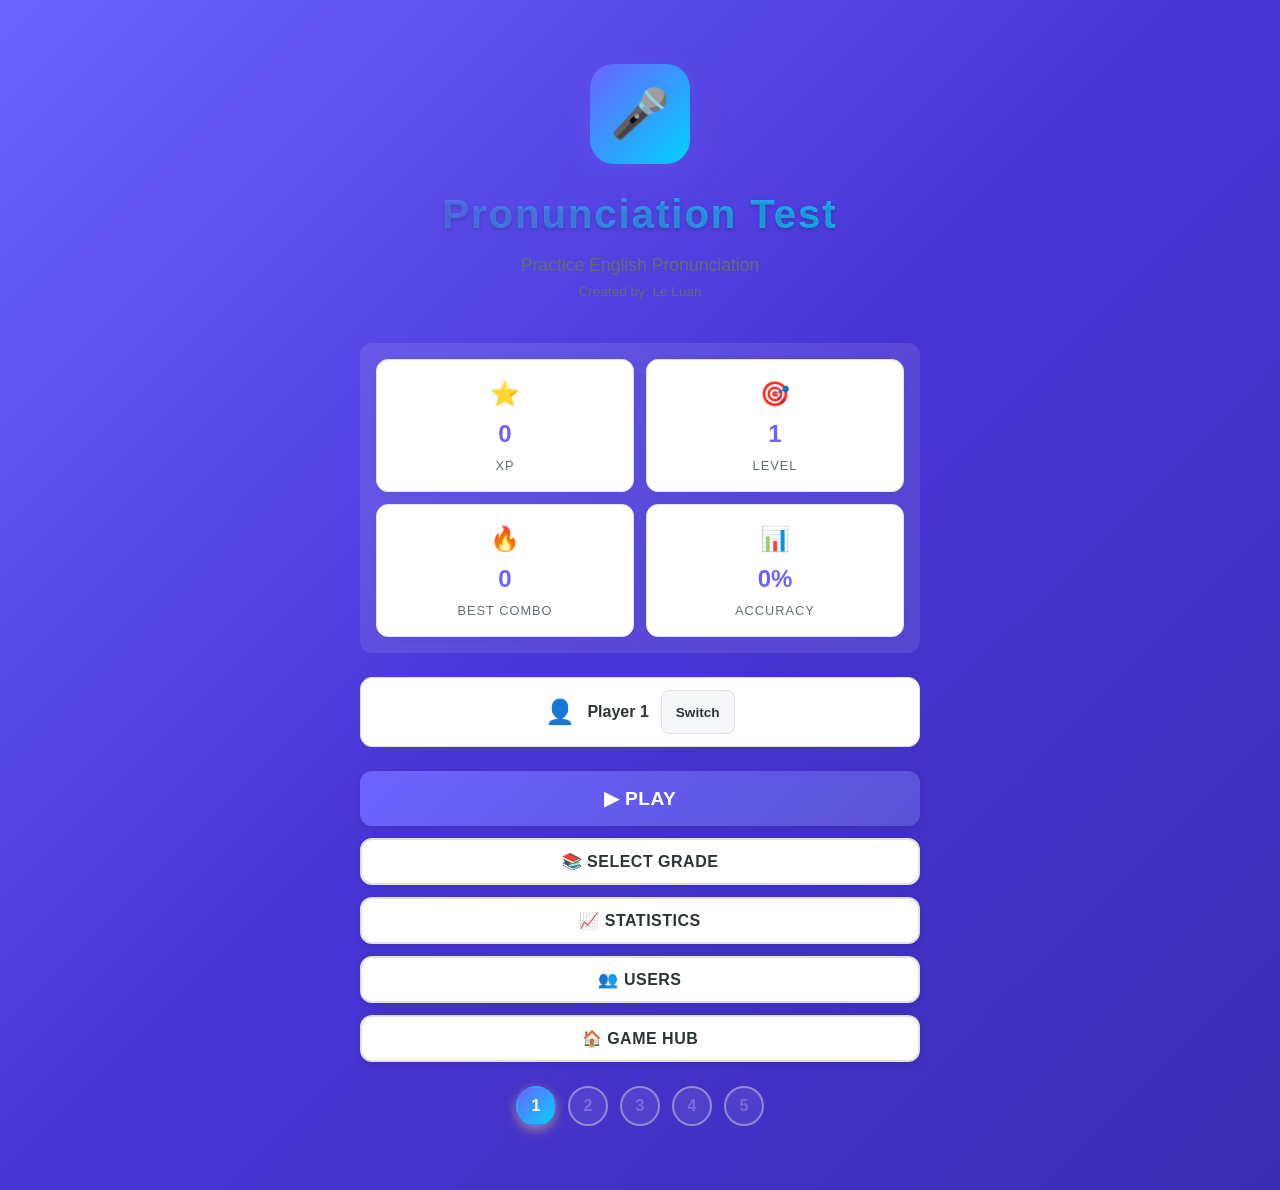
==== commit 9917444c: "1" ====
--- a/games/pronun/pronunciation.html
+++ b/games/pronun/pronunciation.html
@@ -303,7 +303,6 @@
 </html>
 </parameter>
 <parameter=task_progress>
-- [x] Restore corrupted pronou.html with full content
-- [ ] Commit and push to GitHub
+
 </parameter>
 </write_to_file>
